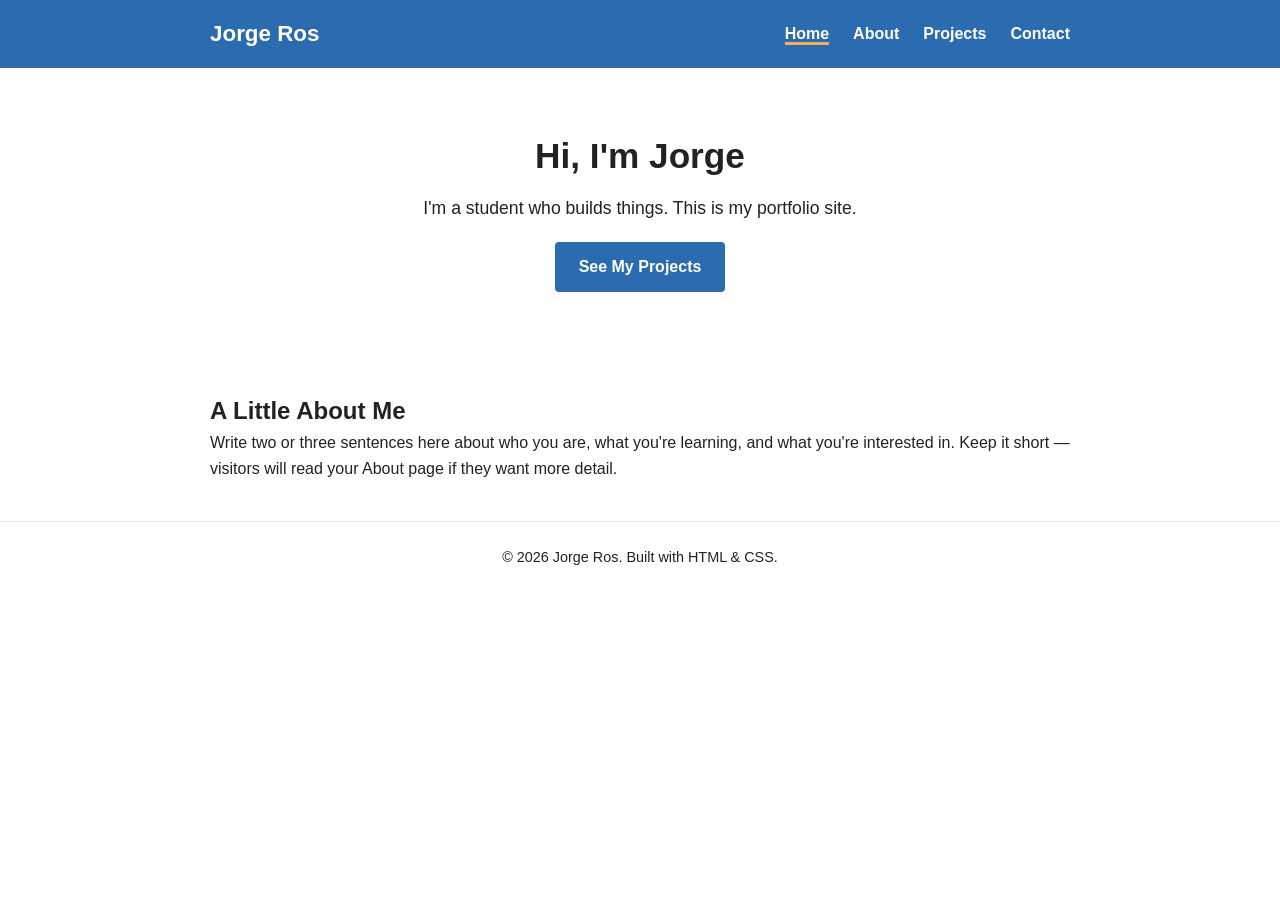
==== index.html @ c489fffb "commit message" ====
<!DOCTYPE html>
<html lang="en">
<head>
  <meta charset="UTF-8">
  <meta name="viewport" content="width=device-width, initial-scale=1.0">
  <title>Jorge - Portfolio</title>
  <link rel="stylesheet" href="css/style.css">
</head>
<body>

  <!-- HEADER / NAV — this same block appears on every page.
       If you rename a page or add a new one, update the nav
       on ALL pages so the menu stays consistent. -->
  <header class="site-header">
    <div class="container">
      <a href="index.html" class="site-title">Jorge Ros</a>
      <button class="menu-toggle" aria-label="Toggle menu">
        <span></span>
        <span></span>
        <span></span>
      </button>
      <ul class="nav-menu">
        <li><a href="index.html" class="active">Home</a></li>
        <li><a href="about.html">About</a></li>
        <li><a href="projects.html">Projects</a></li>
        <li><a href="contact.html">Contact</a></li>
      </ul>
    </div>
  </header>

  <main>
    <!-- HERO — the big introduction at the top of the homepage. -->
    <section class="hero">
      <div class="container">
        <h1>Hi, I'm Jorge</h1>
        <p>I'm a student who builds things. This is my portfolio site.</p>
        <a href="projects.html" class="button">See My Projects</a>
      </div>
    </section>

    <!-- QUICK INTRO — a short paragraph about you. -->
    <section>
      <div class="container">
        <h2>A Little About Me</h2>
        <p>
          Write two or three sentences here about who you are, what you're
          learning, and what you're interested in. Keep it short — visitors
          will read your About page if they want more detail.
        </p>
      </div>
    </section>
  </main>

  <!-- FOOTER — also appears on every page. -->
  <footer class="site-footer">
    <div class="container">
      <p>&copy; 2026 Jorge Ros. Built with HTML &amp; CSS.</p>
    </div>
  </footer>

  <script src="js/script.js"></script>
</body>
</html>
---- css/style.css ----
/* =========================================================
   STYLE.CSS — All the colors and spacing for the whole site
   live in this ONE file. Change something here and every
   page updates at once.
   ========================================================= */

/* ---- 1. COLORS -----------------------------------------
   Change these six values to re-theme the entire site.
   Try a color picker: https://coolors.co or your browser's
   built-in color picker in dev tools.
   ---------------------------------------------------------- */
:root {
  --color-bg: #ffffff;        /* page background */
  --color-text: #222222;      /* main text color */
  --color-primary: #2b6cb0;   /* header, links, buttons */
  --color-primary-dark: #1a4971; /* hover state for links/buttons */
  --color-accent: #f6ad55;    /* small highlights, e.g. active nav link */
  --color-border: #e2e8f0;    /* light lines / card borders */
}

/* ---- 2. RESET --------------------------------------------
   Removes default browser spacing so layouts are predictable.
   ---------------------------------------------------------- */
* {
  margin: 0;
  padding: 0;
  box-sizing: border-box;
}

body {
  font-family: Arial, Helvetica, sans-serif;
  color: var(--color-text);
  background-color: var(--color-bg);
  line-height: 1.6;
}

img {
  max-width: 100%;
  display: block;
}

a {
  color: var(--color-primary);
  text-decoration: none;
}

a:hover {
  color: var(--color-primary-dark);
  text-decoration: underline;
}

/* ---- 3. LAYOUT HELPERS ------------------------------------
   .container keeps content from stretching edge-to-edge on
   wide screens.
   ---------------------------------------------------------- */
.container {
  max-width: 900px;
  margin: 0 auto;
  padding: 0 20px;
}

section {
  padding: 40px 0;
}

/* ---- 4. HEADER + NAV MENU ---------------------------------- */
.site-header {
  background-color: var(--color-primary);
  color: #ffffff;
}

.site-header .container {
  display: flex;
  align-items: center;
  justify-content: space-between;
  padding-top: 16px;
  padding-bottom: 16px;
}

.site-title {
  font-size: 1.4rem;
  font-weight: bold;
  color: #ffffff;
}

.site-title:hover {
  color: #ffffff;
  text-decoration: none;
}

/* Nav links list */
.nav-menu {
  list-style: none;
  display: flex;
  gap: 24px;
}

.nav-menu a {
  color: #ffffff;
  font-weight: bold;
}

.nav-menu a:hover {
  color: var(--color-accent);
  text-decoration: none;
}

.nav-menu a.active {
  border-bottom: 3px solid var(--color-accent);
}

/* Hamburger button — hidden on wide screens, shown on narrow ones */
.menu-toggle {
  display: none;
  flex-direction: column;
  gap: 5px;
  background: none;
  border: none;
  cursor: pointer;
  padding: 4px;
}

.menu-toggle span {
  width: 26px;
  height: 3px;
  background-color: #ffffff;
  display: block;
}

/* ---- 5. SMALL SCREENS (phones) -----------------------------
   Below 700px wide: hide the nav links and show the hamburger
   button instead. Clicking it adds/removes the "open" class
   via js/script.js.
   ---------------------------------------------------------- */
@media (max-width: 700px) {
  .menu-toggle {
    display: flex;
  }

  .nav-menu {
    display: none;
    flex-direction: column;
    gap: 0;
    width: 100%;
    background-color: var(--color-primary-dark);
  }

  .nav-menu.open {
    display: flex;
  }

  .nav-menu li {
    border-top: 1px solid rgba(255, 255, 255, 0.2);
  }

  .nav-menu a {
    display: block;
    padding: 14px 20px;
  }

  .site-header .container {
    flex-wrap: wrap;
  }
}

/* ---- 6. HERO SECTION (big intro block on the homepage) ----- */
.hero {
  text-align: center;
  padding: 60px 20px;
}

.hero h1 {
  font-size: 2.2rem;
  margin-bottom: 10px;
}

.hero p {
  font-size: 1.1rem;
  margin-bottom: 20px;
}

/* Button-style link, e.g. "See my work" */
.button {
  display: inline-block;
  background-color: var(--color-primary);
  color: #ffffff;
  padding: 12px 24px;
  border-radius: 4px;
  font-weight: bold;
}

.button:hover {
  background-color: var(--color-primary-dark);
  color: #ffffff;
  text-decoration: none;
}

/* ---- 7. CARDS (used on the Projects page) ------------------- */
.card-grid {
  display: grid;
  grid-template-columns: repeat(auto-fit, minmax(240px, 1fr));
  gap: 20px;
}

.card {
  border: 1px solid var(--color-border);
  border-radius: 6px;
  padding: 20px;
}

.card h3 {
  margin-bottom: 8px;
}

.card .tags {
  margin-top: 10px;
  font-size: 0.85rem;
  color: var(--color-primary-dark);
}

/* ---- 8. SIMPLE FORM (Contact page) --------------------------- */
form {
  max-width: 500px;
}

label {
  display: block;
  font-weight: bold;
  margin-top: 16px;
  margin-bottom: 6px;
}

input,
textarea {
  width: 100%;
  padding: 10px;
  border: 1px solid var(--color-border);
  border-radius: 4px;
  font-size: 1rem;
  font-family: inherit;
}

form .button {
  margin-top: 20px;
  border: none;
  cursor: pointer;
}

/* ---- 9. FOOTER ------------------------------------------------ */
.site-footer {
  text-align: center;
  padding: 24px 0;
  border-top: 1px solid var(--color-border);
  color: var(--color-text);
  font-size: 0.9rem;
}
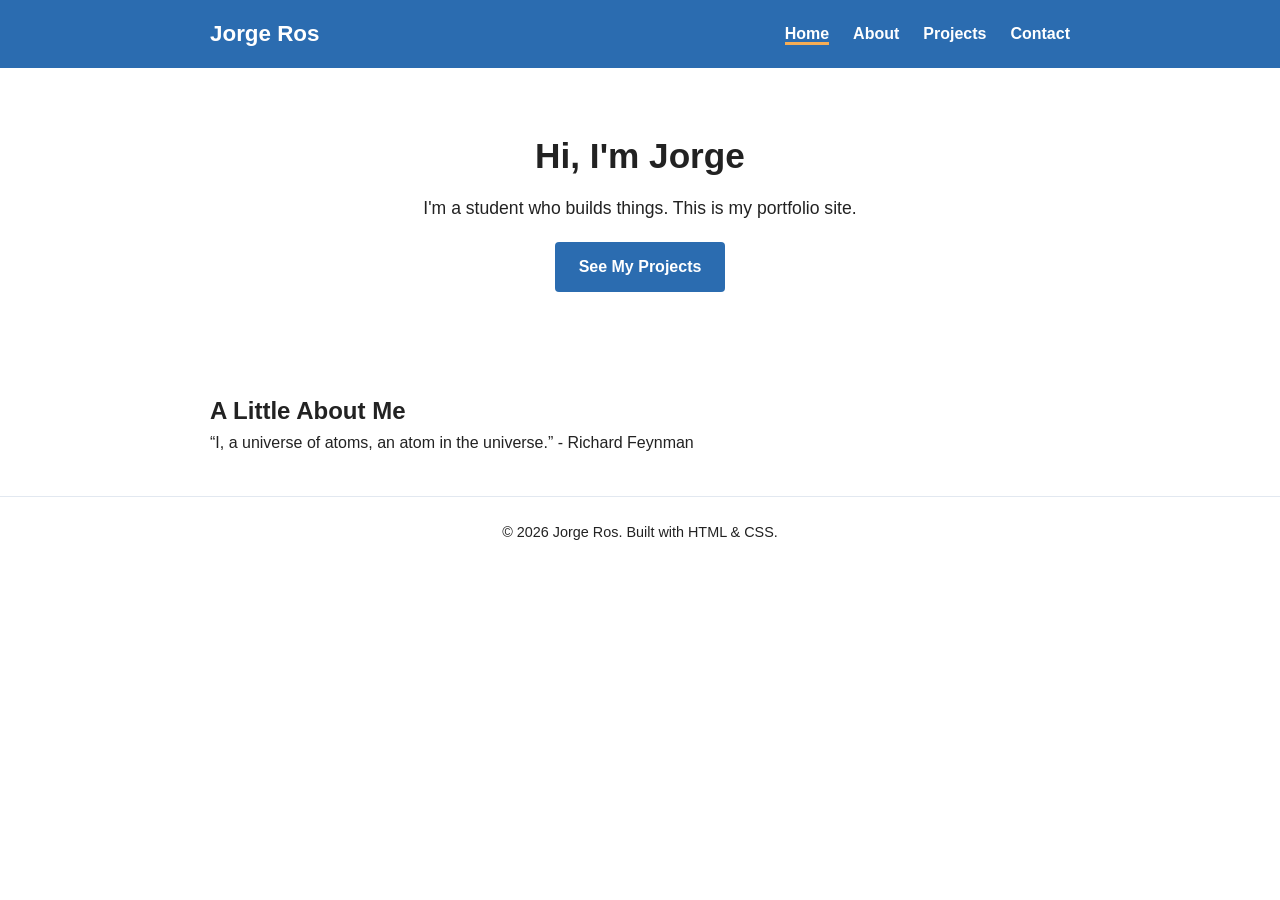
==== commit e50ca217: "Update index.html" ====
--- a/index.html
+++ b/index.html
@@ -43,9 +43,7 @@
       <div class="container">
         <h2>A Little About Me</h2>
         <p>
-          Write two or three sentences here about who you are, what you're
-          learning, and what you're interested in. Keep it short — visitors
-          will read your About page if they want more detail.
+          “I, a universe of atoms, an atom in the universe.” - Richard Feynman
         </p>
       </div>
     </section>
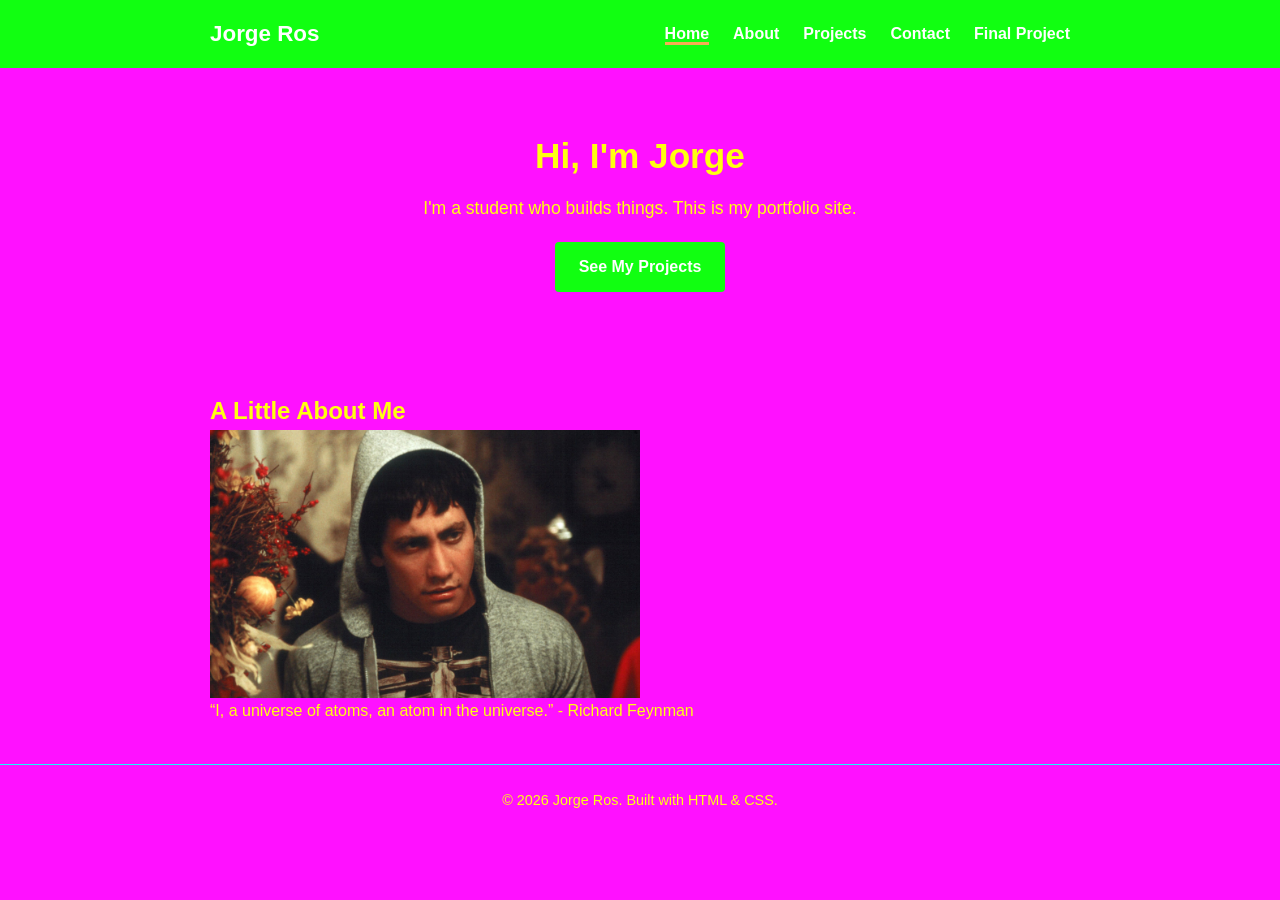
==== commit 32c4006b: "Webstite comitr Aug 24" ====
--- a/index.html
+++ b/index.html
@@ -24,6 +24,7 @@
         <li><a href="about.html">About</a></li>
         <li><a href="projects.html">Projects</a></li>
         <li><a href="contact.html">Contact</a></li>
+        <li><a href="final_project.html">Final Project</a></li>
       </ul>
     </div>
   </header>
@@ -42,6 +43,7 @@
     <section>
       <div class="container">
         <h2>A Little About Me</h2>
+        <img src="assets/images/home/Darko.png" style="width:50%; height:50%">
         <p>
           “I, a universe of atoms, an atom in the universe.” - Richard Feynman
         </p>
--- a/css/style.css
+++ b/css/style.css
@@ -10,12 +10,12 @@
    built-in color picker in dev tools.
    ---------------------------------------------------------- */
 :root {
-  --color-bg: #ffffff;        /* page background */
-  --color-text: #222222;      /* main text color */
-  --color-primary: #2b6cb0;   /* header, links, buttons */
-  --color-primary-dark: #1a4971; /* hover state for links/buttons */
+  --color-bg: #ff11ff;        /* page background */
+  --color-text: #ffff11;      /* main text color */
+  --color-primary: #11ff11;   /* header, links, buttons */
+  --color-primary-dark: #bbffbb; /* hover state for links/buttons */
   --color-accent: #f6ad55;    /* small highlights, e.g. active nav link */
-  --color-border: #e2e8f0;    /* light lines / card borders */
+  --color-border: #11ffff;    /* light lines / card borders */
 }
 
 /* ---- 2. RESET --------------------------------------------
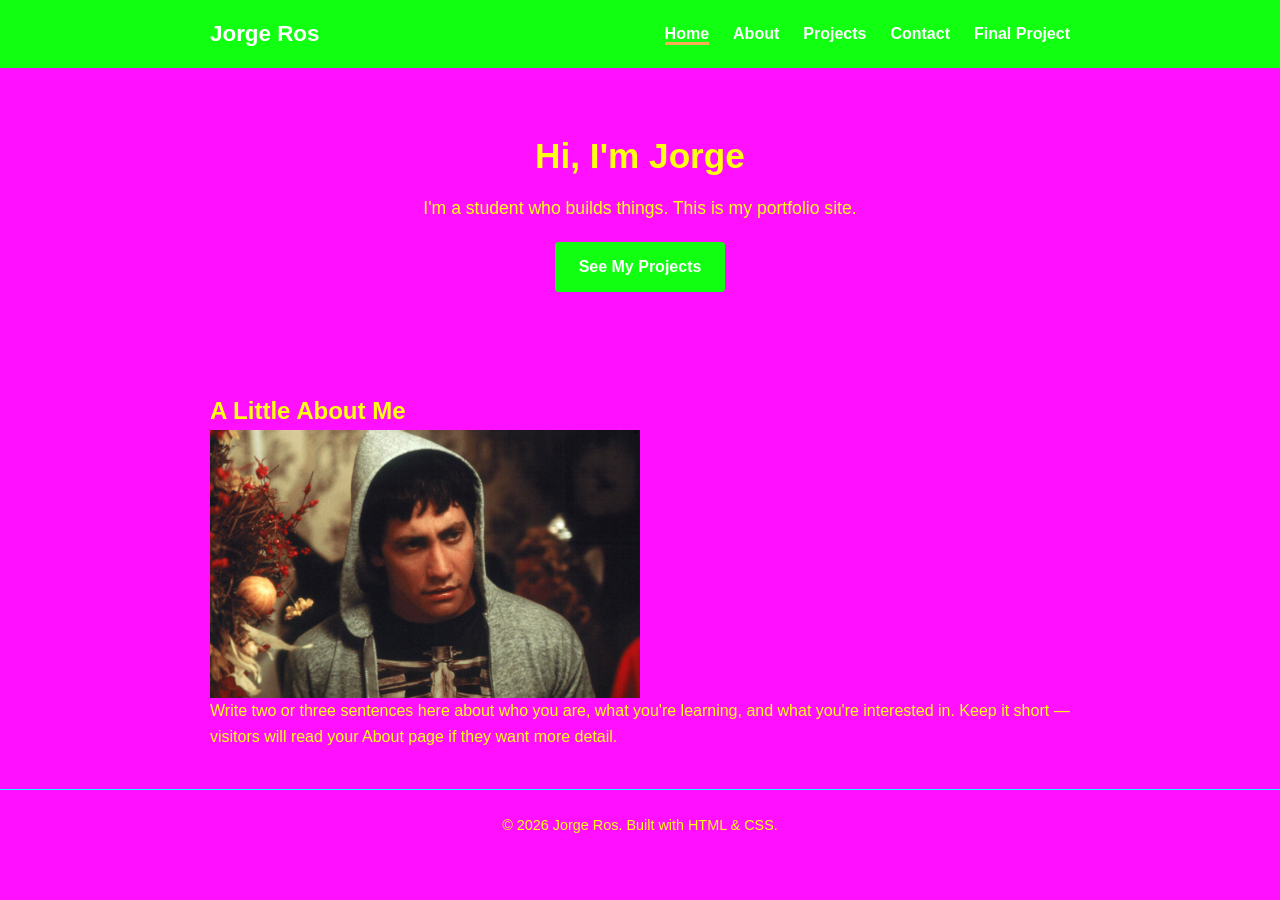
==== commit 1028cb59: "Aug 24" ====
--- a/index.html
+++ b/index.html
@@ -45,7 +45,9 @@
         <h2>A Little About Me</h2>
         <img src="assets/images/home/Darko.png" style="width:50%; height:50%">
         <p>
-          “I, a universe of atoms, an atom in the universe.” - Richard Feynman
+          Write two or three sentences here about who you are, what you're
+          learning, and what you're interested in. Keep it short — visitors
+          will read your About page if they want more detail.
         </p>
       </div>
     </section>
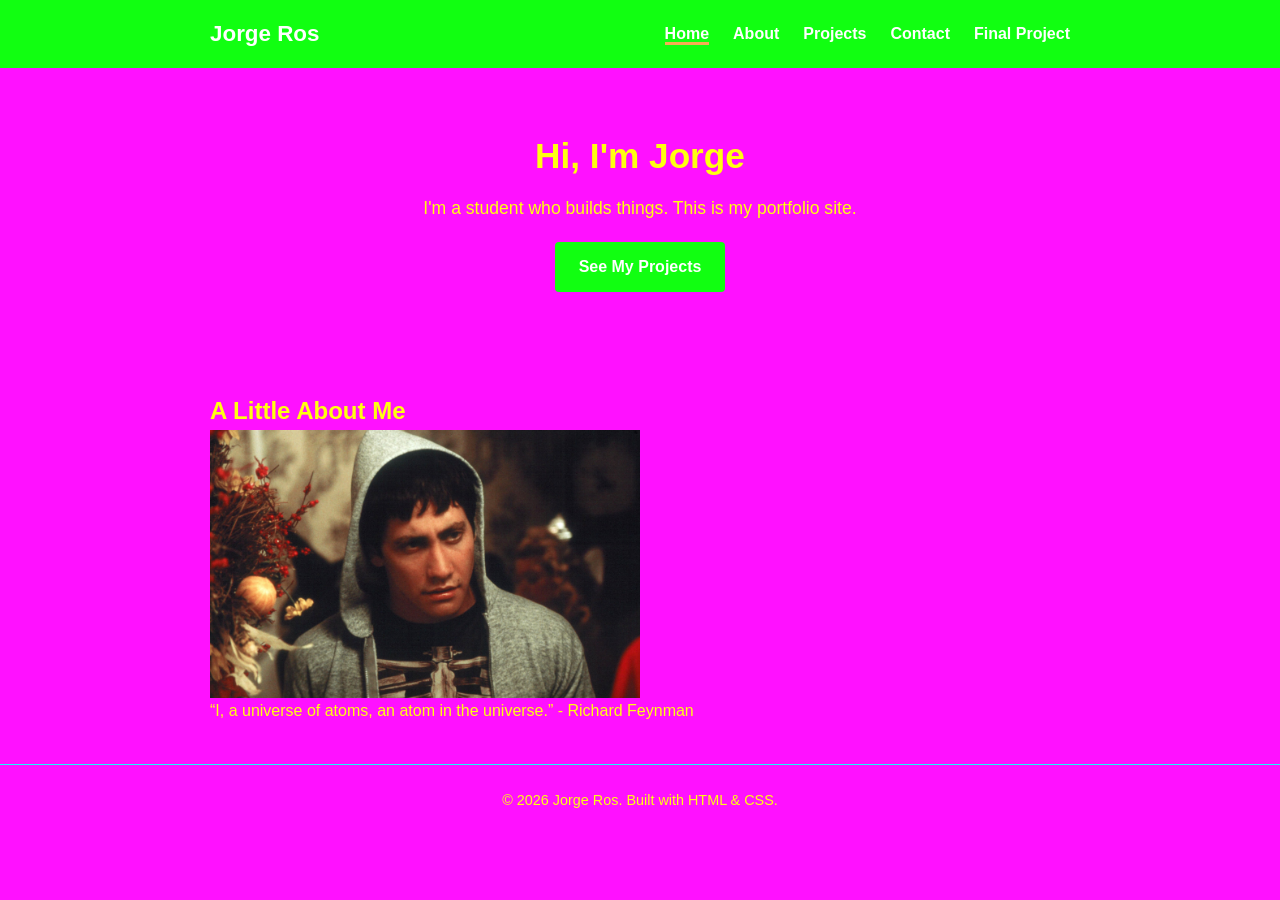
==== commit fef05fe0: "aug 24" ====
--- a/index.html
+++ b/index.html
@@ -45,9 +45,7 @@
         <h2>A Little About Me</h2>
         <img src="assets/images/home/Darko.png" style="width:50%; height:50%">
         <p>
-          Write two or three sentences here about who you are, what you're
-          learning, and what you're interested in. Keep it short — visitors
-          will read your About page if they want more detail.
+         “I, a universe of atoms, an atom in the universe.” - Richard Feynman
         </p>
       </div>
     </section>
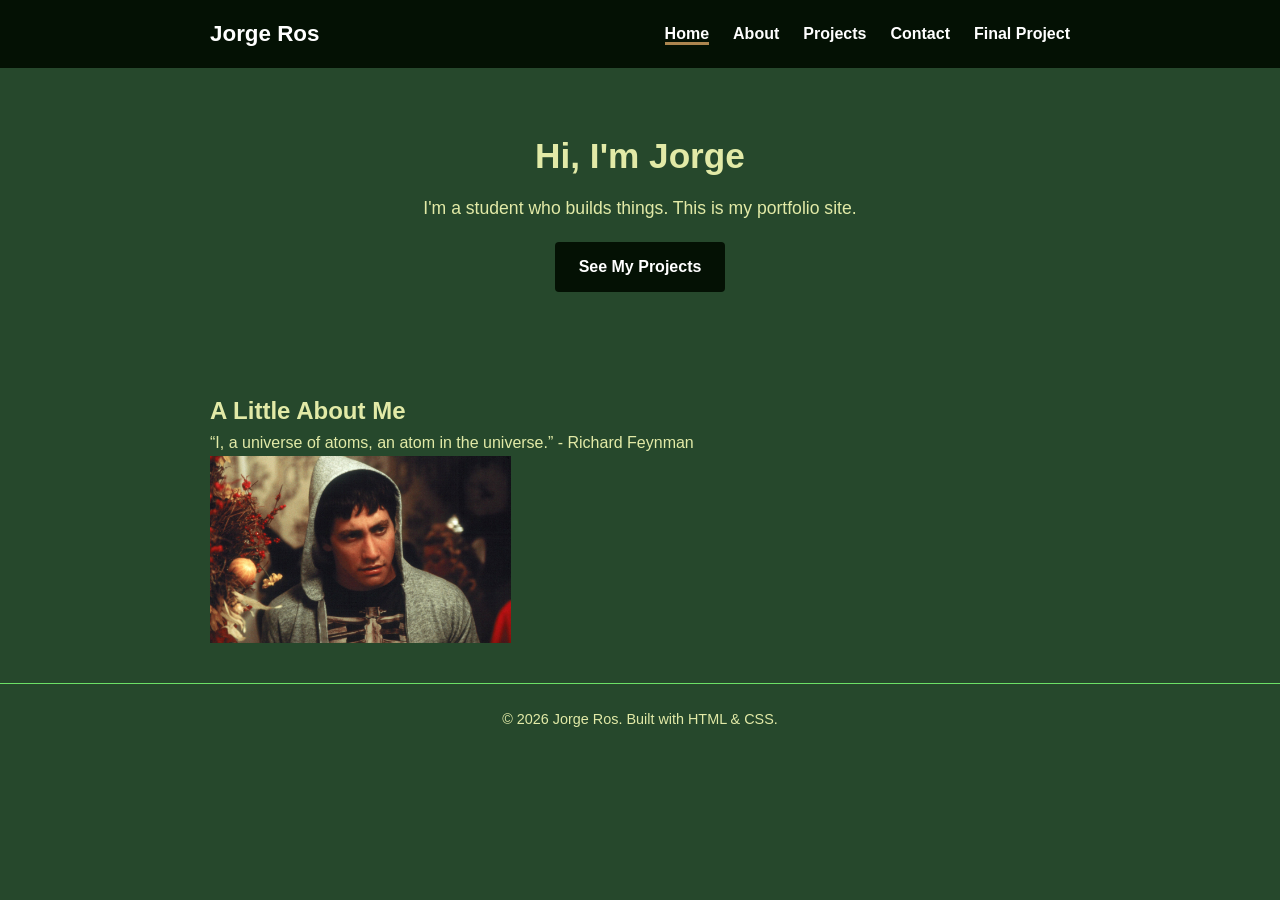
==== commit f3302710: "Aug 26" ====
--- a/index.html
+++ b/index.html
@@ -43,10 +43,11 @@
     <section>
       <div class="container">
         <h2>A Little About Me</h2>
-        <img src="assets/images/home/Darko.png" style="width:50%; height:50%">
         <p>
          “I, a universe of atoms, an atom in the universe.” - Richard Feynman
+        
         </p>
+        <img src="assets/images/home/Darko.png" style="width:35%; height:35%">
       </div>
     </section>
   </main>
--- a/css/style.css
+++ b/css/style.css
@@ -10,12 +10,12 @@
    built-in color picker in dev tools.
    ---------------------------------------------------------- */
 :root {
-  --color-bg: #ff11ff;        /* page background */
-  --color-text: #ffff11;      /* main text color */
-  --color-primary: #11ff11;   /* header, links, buttons */
+  --color-bg: #26482c;        /* page background */
+  --color-text: #e2eaa7;      /* main text color */
+  --color-primary: #041104;   /* header, links, buttons */
   --color-primary-dark: #bbffbb; /* hover state for links/buttons */
-  --color-accent: #f6ad55;    /* small highlights, e.g. active nav link */
-  --color-border: #11ffff;    /* light lines / card borders */
+  --color-accent: #ac854f;    /* small highlights, e.g. active nav link */
+  --color-border: #6ce166;    /* light lines / card borders */
 }
 
 /* ---- 2. RESET --------------------------------------------
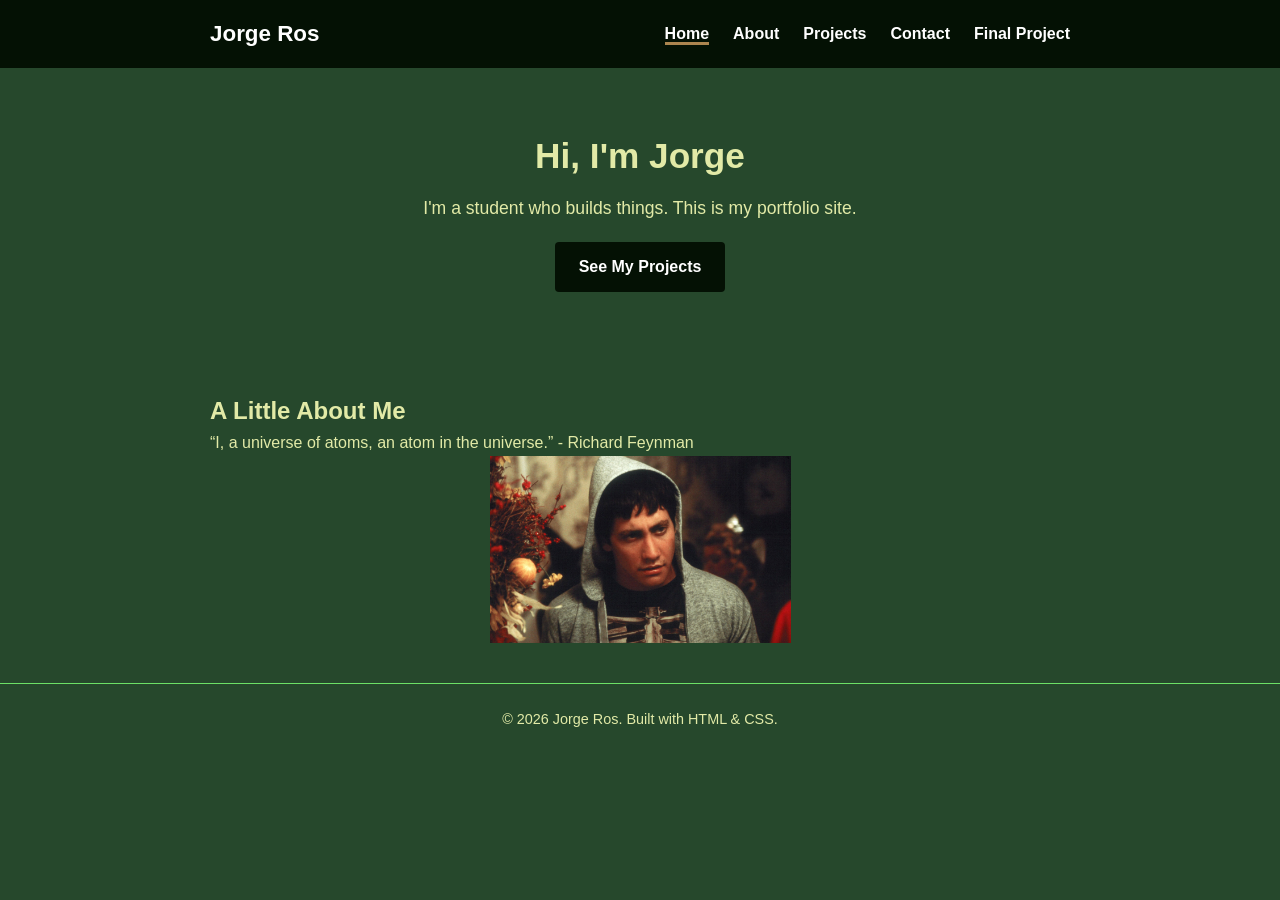
==== commit 29e77338: "Sept 16" ====
--- a/index.html
+++ b/index.html
@@ -47,7 +47,7 @@
          “I, a universe of atoms, an atom in the universe.” - Richard Feynman
         
         </p>
-        <img src="assets/images/home/Darko.png" style="width:35%; height:35%">
+        <img class="center-block" src="assets/images/home/Darko.png" style="width:35%; height:35%">
       </div>
     </section>
   </main>
--- a/css/style.css
+++ b/css/style.css
@@ -254,3 +254,8 @@
   color: var(--color-text);
   font-size: 0.9rem;
 }
+.center-block {
+  display: block;
+  margin-left: auto;
+  margin-right: auto;
+}
